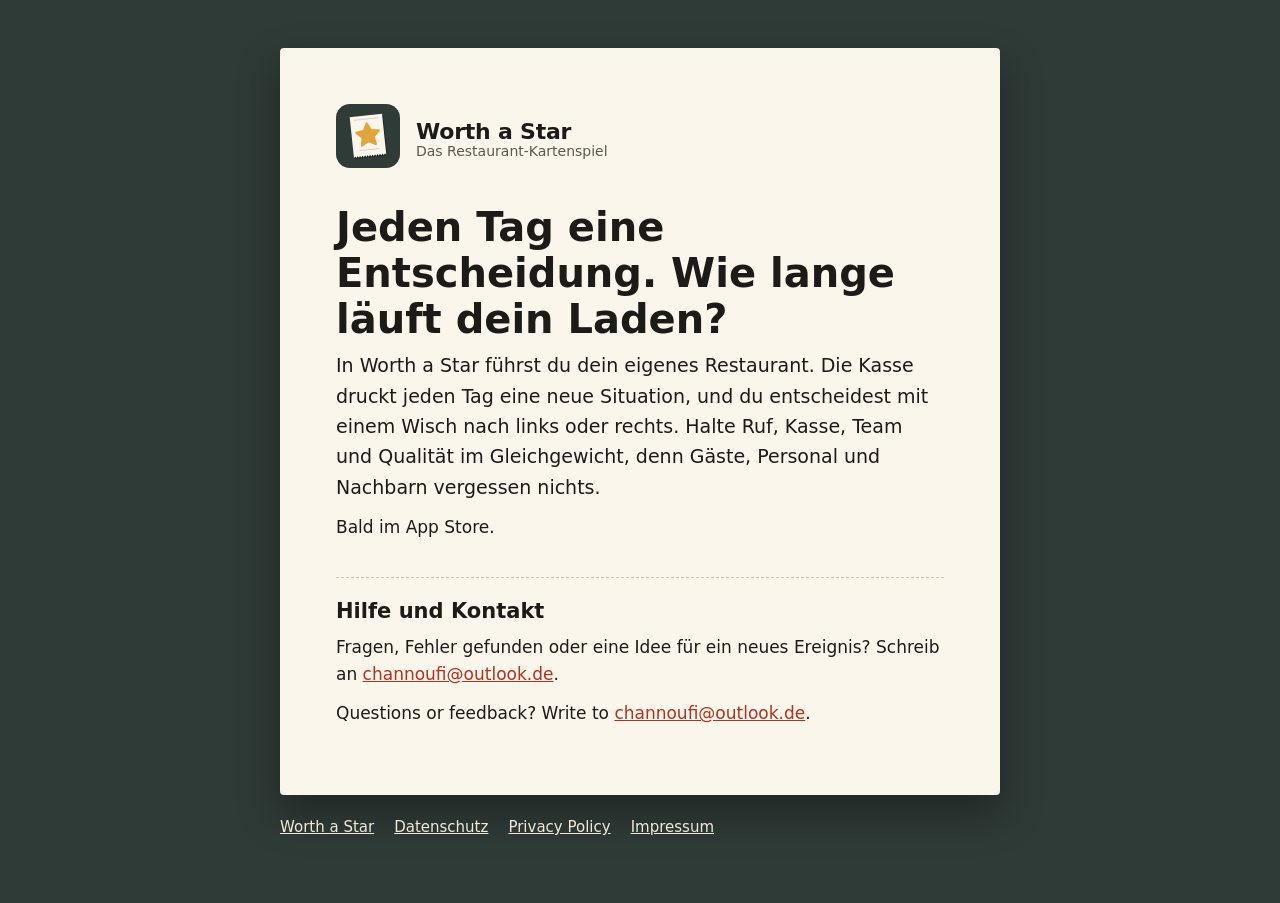
==== index.html @ 09af4394 "Add files via upload" ====
<!doctype html>
<html lang="de">
<head>
<meta charset="utf-8">
<meta name="viewport" content="width=device-width, initial-scale=1">
<title>Worth a Star – Das Restaurant-Kartenspiel</title>
<meta name="description" content="Worth a Star: Führe dein eigenes Restaurant, eine Entscheidung pro Tag.">
<link rel="icon" href="icon.png">
<link rel="stylesheet" href="style.css">
</head>
<body>
<main>
<header class="site"><a href="./"><img src="icon.png" alt=""></a><a href="./" class="brand">Worth a Star<small>Das Restaurant-Kartenspiel</small></a></header>

<h1>Jeden Tag eine Entscheidung. Wie lange läuft dein Laden?</h1>
<p class="lead">In Worth a Star führst du dein eigenes Restaurant. Die Kasse druckt jeden Tag eine neue Situation, und du entscheidest mit einem Wisch nach links oder rechts. Halte Ruf, Kasse, Team und Qualität im Gleichgewicht, denn Gäste, Personal und Nachbarn vergessen nichts.</p>
<p>Bald im App Store.</p>
<h2>Hilfe und Kontakt</h2>
<p>Fragen, Fehler gefunden oder eine Idee für ein neues Ereignis? Schreib an <a href="mailto:channoufi@outlook.de">channoufi@outlook.de</a>.</p>
<p lang="en">Questions or feedback? Write to <a href="mailto:channoufi@outlook.de">channoufi@outlook.de</a>.</p>
</main>
<nav class="foot" aria-label="Rechtliches">
<a href="./">Worth a Star</a>
<a href="datenschutz.html">Datenschutz</a>
<a href="privacy.html">Privacy Policy</a>
<a href="impressum.html">Impressum</a>
</nav>
</body>
</html>
---- style.css ----
:root{
  --paper:#FAF6EC; --ink:#1D1B18; --soft:#5E574B; --rule:#CFC4AB;
  --board:#2F3B37; --star:#E0A63E; --stamp:#B0321F;
  color-scheme: light;
}
*{box-sizing:border-box}
html{background:var(--board)}
body{margin:0; min-height:100vh; font:17px/1.6 ui-sans-serif, system-ui, -apple-system, "Segoe UI", sans-serif; color:var(--ink);
  padding:clamp(16px,5vw,48px) 16px 64px}
main{max-width:720px; margin:0 auto; background:var(--paper); padding:clamp(24px,6vw,56px); border-radius:4px;
  box-shadow:0 18px 40px rgba(0,0,0,.35)}
header.site{display:flex; align-items:center; gap:16px; margin-bottom:28px}
header.site img{width:64px; height:64px; border-radius:14px; flex:none}
header.site a{color:inherit; text-decoration:none}
.brand{font-weight:800; font-size:22px; letter-spacing:-.01em; line-height:1.1}
.brand small{display:block; font-weight:400; font-size:14px; color:var(--soft); letter-spacing:0}
h1{font-size:clamp(26px,6.5vw,40px); hyphens:auto; -webkit-hyphens:auto; overflow-wrap:break-word; line-height:1.15; margin:0 0 8px}
h2{font-size:21px; line-height:1.3; margin:36px 0 8px; padding-top:20px; border-top:1.5px dashed var(--rule)}
h3{font-size:17px; margin:22px 0 4px}
p,ul{margin:0 0 12px}
ul{padding-left:22px}
a{color:var(--stamp)}
a:hover{color:#7E2215}
a:focus-visible{outline:2px solid var(--stamp); outline-offset:2px}
.meta{color:var(--soft); font-size:15px}
.lead{font-size:19px}
address{font-style:normal}
nav.foot{max-width:720px; margin:20px auto 0; display:flex; flex-wrap:wrap; gap:8px 20px; font-size:15px}
nav.foot a{color:#F1E9D6}
nav.foot a:hover{color:var(--star)}
.todo{background:#FCE9A8; padding:0 4px; border-radius:2px}
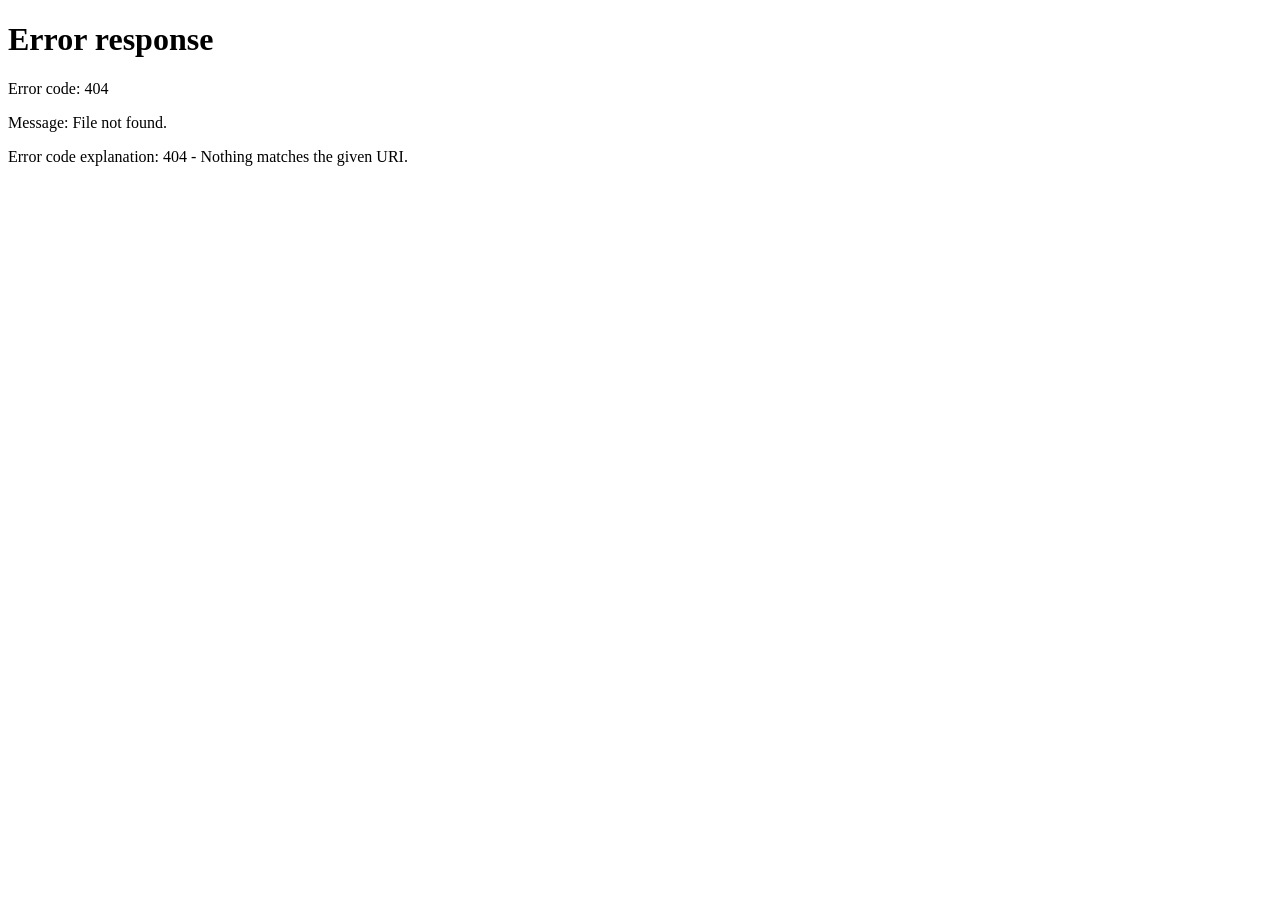
==== commit 994a6247: "WEB-2: alte Seiten (index, datenschutz, privacy, impressum) durch Weiterleitungen auf worth-a-star-i" ====
--- a/index.html
+++ b/index.html
@@ -2,28 +2,15 @@
 <html lang="de">
 <head>
 <meta charset="utf-8">
-<meta name="viewport" content="width=device-width, initial-scale=1">
-<title>Worth a Star – Das Restaurant-Kartenspiel</title>
-<meta name="description" content="Worth a Star: Führe dein eigenes Restaurant, eine Entscheidung pro Tag.">
-<link rel="icon" href="icon.png">
-<link rel="stylesheet" href="style.css">
+<meta name="viewport" content="width=device-width,initial-scale=1">
+<title>Worth a Star</title>
+<!-- WEB-2: Weiterleitung auf die aktuelle Seite in worth-a-star-info (alte Inhalte entfernt) -->
+<link rel="canonical" href="https://seliminici.github.io/worth-a-star-info/">
+<meta http-equiv="refresh" content="0; url=/worth-a-star-info/">
+<meta name="robots" content="noindex">
+<link rel="icon" href="/icon.png">
 </head>
-<body>
-<main>
-<header class="site"><a href="./"><img src="icon.png" alt=""></a><a href="./" class="brand">Worth a Star<small>Das Restaurant-Kartenspiel</small></a></header>
-
-<h1>Jeden Tag eine Entscheidung. Wie lange läuft dein Laden?</h1>
-<p class="lead">In Worth a Star führst du dein eigenes Restaurant. Die Kasse druckt jeden Tag eine neue Situation, und du entscheidest mit einem Wisch nach links oder rechts. Halte Ruf, Kasse, Team und Qualität im Gleichgewicht, denn Gäste, Personal und Nachbarn vergessen nichts.</p>
-<p>Bald im App Store.</p>
-<h2>Hilfe und Kontakt</h2>
-<p>Fragen, Fehler gefunden oder eine Idee für ein neues Ereignis? Schreib an <a href="mailto:channoufi@outlook.de">channoufi@outlook.de</a>.</p>
-<p lang="en">Questions or feedback? Write to <a href="mailto:channoufi@outlook.de">channoufi@outlook.de</a>.</p>
-</main>
-<nav class="foot" aria-label="Rechtliches">
-<a href="./">Worth a Star</a>
-<a href="datenschutz.html">Datenschutz</a>
-<a href="privacy.html">Privacy Policy</a>
-<a href="impressum.html">Impressum</a>
-</nav>
+<body style="font-family:system-ui,-apple-system,sans-serif;margin:0;padding:32px 20px;background:#E4EEDA;color:#1D1B18">
+<p>Diese Seite ist umgezogen: <a href="/worth-a-star-info/" style="color:#A9485C;font-weight:700">Worth a Star – Infos zum Spiel</a></p>
 </body>
 </html>
